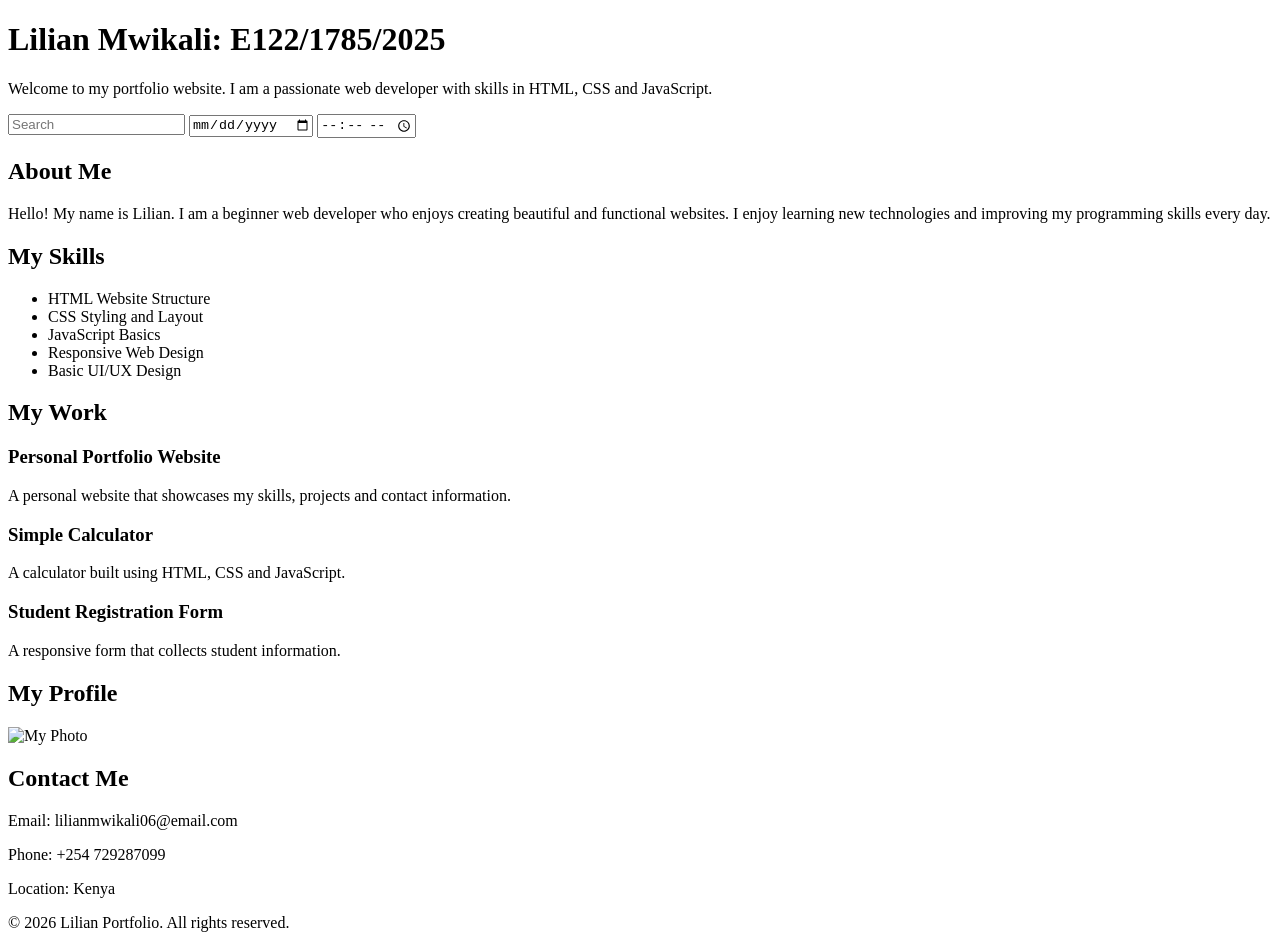
==== index.html @ 730c55d7 "Add initial HTML structure for portfolio website" ====
<!DOCTYPE html>
<html>
<head>
<meta charset="UTF-8">
<meta name="viewport" content="width=device-width, initial-scale=1.0">
<title>Lilian portifolio.</title>
<link rel="stylesheet" href="style.css">
</head>

<body>

<header>
<h1>Lilian Mwikali: E122/1785/2025</h1>
<p>Welcome to my portfolio website. I am a passionate web developer with skills in HTML, CSS and JavaScript.</p>
</header>

<!-- Search and Inputs -->
<div>
<input type="search" name="search" placeholder="Search">
<input id="dob" name="dob" type="date">
<input id="time" name="time" type="time">
</div>

<main>

<!-- About Section -->
<section id="about">
<h2>About Me</h2>
<p>
Hello! My name is Lilian. I am a beginner web developer who enjoys creating
beautiful and functional websites. I enjoy learning new technologies and
improving my programming skills every day.
</p>
</section>

<!-- Skills Section -->
<section id="skills">
<h2>My Skills</h2>
<ul>
<li>HTML Website Structure</li>
<li>CSS Styling and Layout</li>
<li>JavaScript Basics</li>
<li>Responsive Web Design</li>
<li>Basic UI/UX Design</li>
</ul>
</section>

<!-- Portfolio Section -->
<section id="portfolio">
<h2>My Work</h2>

<div class="project">
<h3>Personal Portfolio Website</h3>
<p>A personal website that showcases my skills, projects and contact information.</p>
</div>

<div class="project">
<h3>Simple Calculator</h3>
<p>A calculator built using HTML, CSS and JavaScript.</p>
</div>

<div class="project">
<h3>Student Registration Form</h3>
<p>A responsive form that collects student information.</p>
</div>

</section>

<!-- Profile Image -->
<section class="image-section">
<h2>My Profile</h2>
<img src="Lilian.jpeg" alt="My Photo" width="200">
</section>

<!-- Contact Section -->
<section id="contact">
<h2>Contact Me</h2>
<p>Email: lilianmwikali06@email.com</p>
<p>Phone: +254 729287099</p>
<p>Location: Kenya</p>
</section>

</main>

<footer>
<p>© 2026 Lilian Portfolio. All rights reserved.</p>
</footer>

<script src="script.js"></script>

</body>
</html>
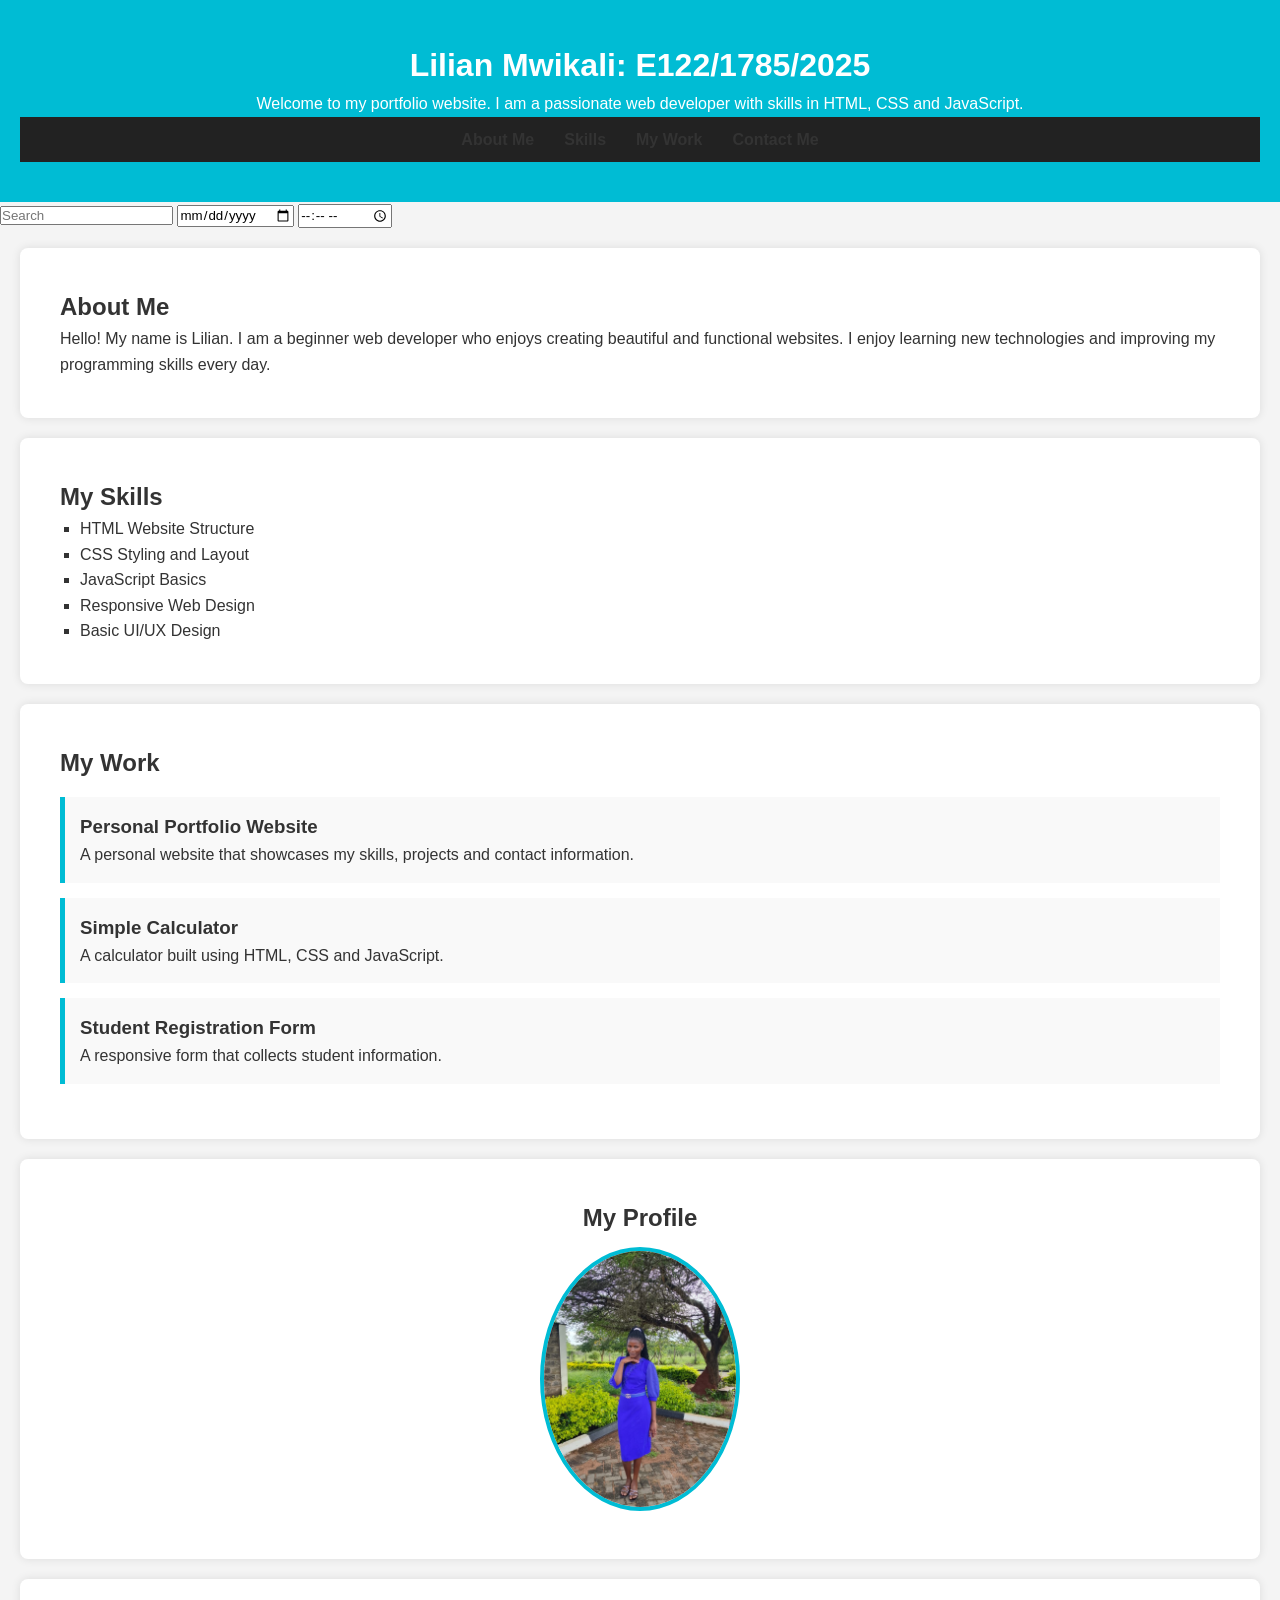
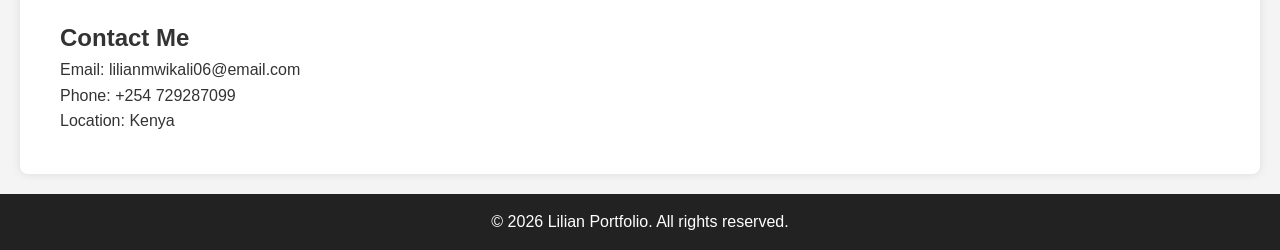
==== commit 171e3e21: "Fix typos and improve HTML structure" ====
--- a/index.html
+++ b/index.html
@@ -3,87 +3,89 @@
 <head>
 <meta charset="UTF-8">
 <meta name="viewport" content="width=device-width, initial-scale=1.0">
-<title>Lilian portifolio.</title>
+<title>Lilian portfolio.</title>
 <link rel="stylesheet" href="style.css">
 </head>
 
 <body>
 
 <header>
-<h1>Lilian Mwikali: E122/1785/2025</h1>
-<p>Welcome to my portfolio website. I am a passionate web developer with skills in HTML, CSS and JavaScript.</p>
+    <h1>Lilian Mwikali: E122/1785/2025</h1>
+    <p>Welcome to my portfolio website. I am a passionate web developer with skills in HTML, CSS and JavaScript.</p>
+    
+    <nav>
+        <ul>
+            <li><a href="#about">About Me</a></li>
+            <li><a href="#skills">Skills</a></li>
+            <li><a href="#portfolio">My Work</a></li>
+            <li><a href="#contact">Contact Me</a></li>
+        </ul>
+    </nav>
 </header>
 
-<!-- Search and Inputs -->
 <div>
-<input type="search" name="search" placeholder="Search">
-<input id="dob" name="dob" type="date">
-<input id="time" name="time" type="time">
+    <input type="search" name="search" placeholder="Search">
+    <input id="dob" name="dob" type="date">
+    <input id="time" name="time" type="time">
 </div>
 
 <main>
 
-<!-- About Section -->
 <section id="about">
-<h2>About Me</h2>
-<p>
-Hello! My name is Lilian. I am a beginner web developer who enjoys creating
-beautiful and functional websites. I enjoy learning new technologies and
-improving my programming skills every day.
-</p>
+    <h2>About Me</h2>
+    <p>
+    Hello! My name is Lilian. I am a beginner web developer who enjoys creating
+    beautiful and functional websites. I enjoy learning new technologies and
+    improving my programming skills every day.
+    </p>
 </section>
 
-<!-- Skills Section -->
 <section id="skills">
-<h2>My Skills</h2>
-<ul>
-<li>HTML Website Structure</li>
-<li>CSS Styling and Layout</li>
-<li>JavaScript Basics</li>
-<li>Responsive Web Design</li>
-<li>Basic UI/UX Design</li>
-</ul>
+    <h2>My Skills</h2>
+    <ul>
+        <li>HTML Website Structure</li>
+        <li>CSS Styling and Layout</li>
+        <li>JavaScript Basics</li>
+        <li>Responsive Web Design</li>
+        <li>Basic UI/UX Design</li>
+    </ul>
 </section>
 
-<!-- Portfolio Section -->
 <section id="portfolio">
-<h2>My Work</h2>
+    <h2>My Work</h2>
 
-<div class="project">
-<h3>Personal Portfolio Website</h3>
-<p>A personal website that showcases my skills, projects and contact information.</p>
-</div>
+    <div class="project">
+        <h3>Personal Portfolio Website</h3>
+        <p>A personal website that showcases my skills, projects and contact information.</p>
+    </div>
 
-<div class="project">
-<h3>Simple Calculator</h3>
-<p>A calculator built using HTML, CSS and JavaScript.</p>
-</div>
+    <div class="project">
+        <h3>Simple Calculator</h3>
+        <p>A calculator built using HTML, CSS and JavaScript.</p>
+    </div>
 
-<div class="project">
-<h3>Student Registration Form</h3>
-<p>A responsive form that collects student information.</p>
-</div>
-
+    <div class="project">
+        <h3>Student Registration Form</h3>
+        <p>A responsive form that collects student information.</p>
+    </div>
 </section>
 
-<!-- Profile Image -->
 <section class="image-section">
-<h2>My Profile</h2>
-<img src="Lilian.jpeg" alt="My Photo" width="200">
+    <h2>My Profile</h2>
+    <img src="Lilian.jpeg" alt="My Photo" width="200">
 </section>
 
-<!-- Contact Section -->
 <section id="contact">
-<h2>Contact Me</h2>
-<p>Email: lilianmwikali06@email.com</p>
-<p>Phone: +254 729287099</p>
-<p>Location: Kenya</p>
+    <h2>Contact Me</h2>
+    <p>Email: lilianmwikali06@email.com</p>
+    <p>Phone: +254 729287099</p>
+    <p>Location: Kenya</p>
 </section>
 
 </main>
 
 <footer>
-<p>© 2026 Lilian Portfolio. All rights reserved.</p>
+    <p>© 2026 Lilian Portfolio. All rights reserved.</p>
 </footer>
 
 <script src="script.js"></script>
--- a/style.css
+++ b/style.css
@@ -0,0 +1,126 @@
+
+*{
+margin:0;
+padding:0;
+box-sizing:border-box;
+font-family: Arial, sans-serif;
+}
+
+body{
+background:#f4f4f4;
+color:#333;
+line-height:1.6;
+}
+
+header nav ul {
+    list-style-type: none;
+    padding: 0;
+}
+
+header nav ul li {
+    display: inline;
+    margin-right: 15px;
+}
+
+header nav ul li a {
+    text-decoration: none;
+    color: #333;
+    font-weight: bold;
+}
+
+nav{
+background:#222;
+padding:10px;
+}
+
+nav ul{
+display:flex;
+justify-content:center;
+list-style:none;
+}
+
+nav ul li{
+margin:0 15px;
+}
+
+nav ul li a{
+color:white;
+text-decoration:none;
+font-weight:bold;
+}
+
+nav ul li a:hover{
+color:#00bcd4;
+}
+
+header{
+background:#00bcd4;
+color:white;
+text-align:center;
+padding:40px 20px;
+}
+
+/* Sections */
+section{
+padding:40px;
+margin:20px;
+background:white;
+border-radius:8px;
+box-shadow:0 0 10px rgba(0,0,0,0.1);
+}
+
+/* Skills list */
+#skills ul{
+list-style:square;
+padding-left:20px;
+}
+
+/* Projects */
+.project{
+background:#f9f9f9;
+margin:15px 0;
+padding:15px;
+border-left:5px solid #00bcd4;
+}
+
+/* Profile image */
+.image-section{
+text-align:center;
+}
+
+.image-section img{
+border-radius:50%;
+border:4px solid #00bcd4;
+margin-top:10px;
+}
+
+/* Contact section */
+#contact a{
+text-decoration:none;
+color:#00bcd4;
+font-weight:bold;
+}
+
+/* Button */
+button{
+background:#00bcd4;
+color:white;
+border:none;
+padding:10px 20px;
+margin-top:10px;
+cursor:pointer;
+border-radius:5px;
+}
+
+button:hover{
+background:#0097a7;
+}
+
+/* Footer */
+footer{
+text-align:center;
+background:#222;
+color:white;
+padding:15px;
+margin-top:20px;
+}
